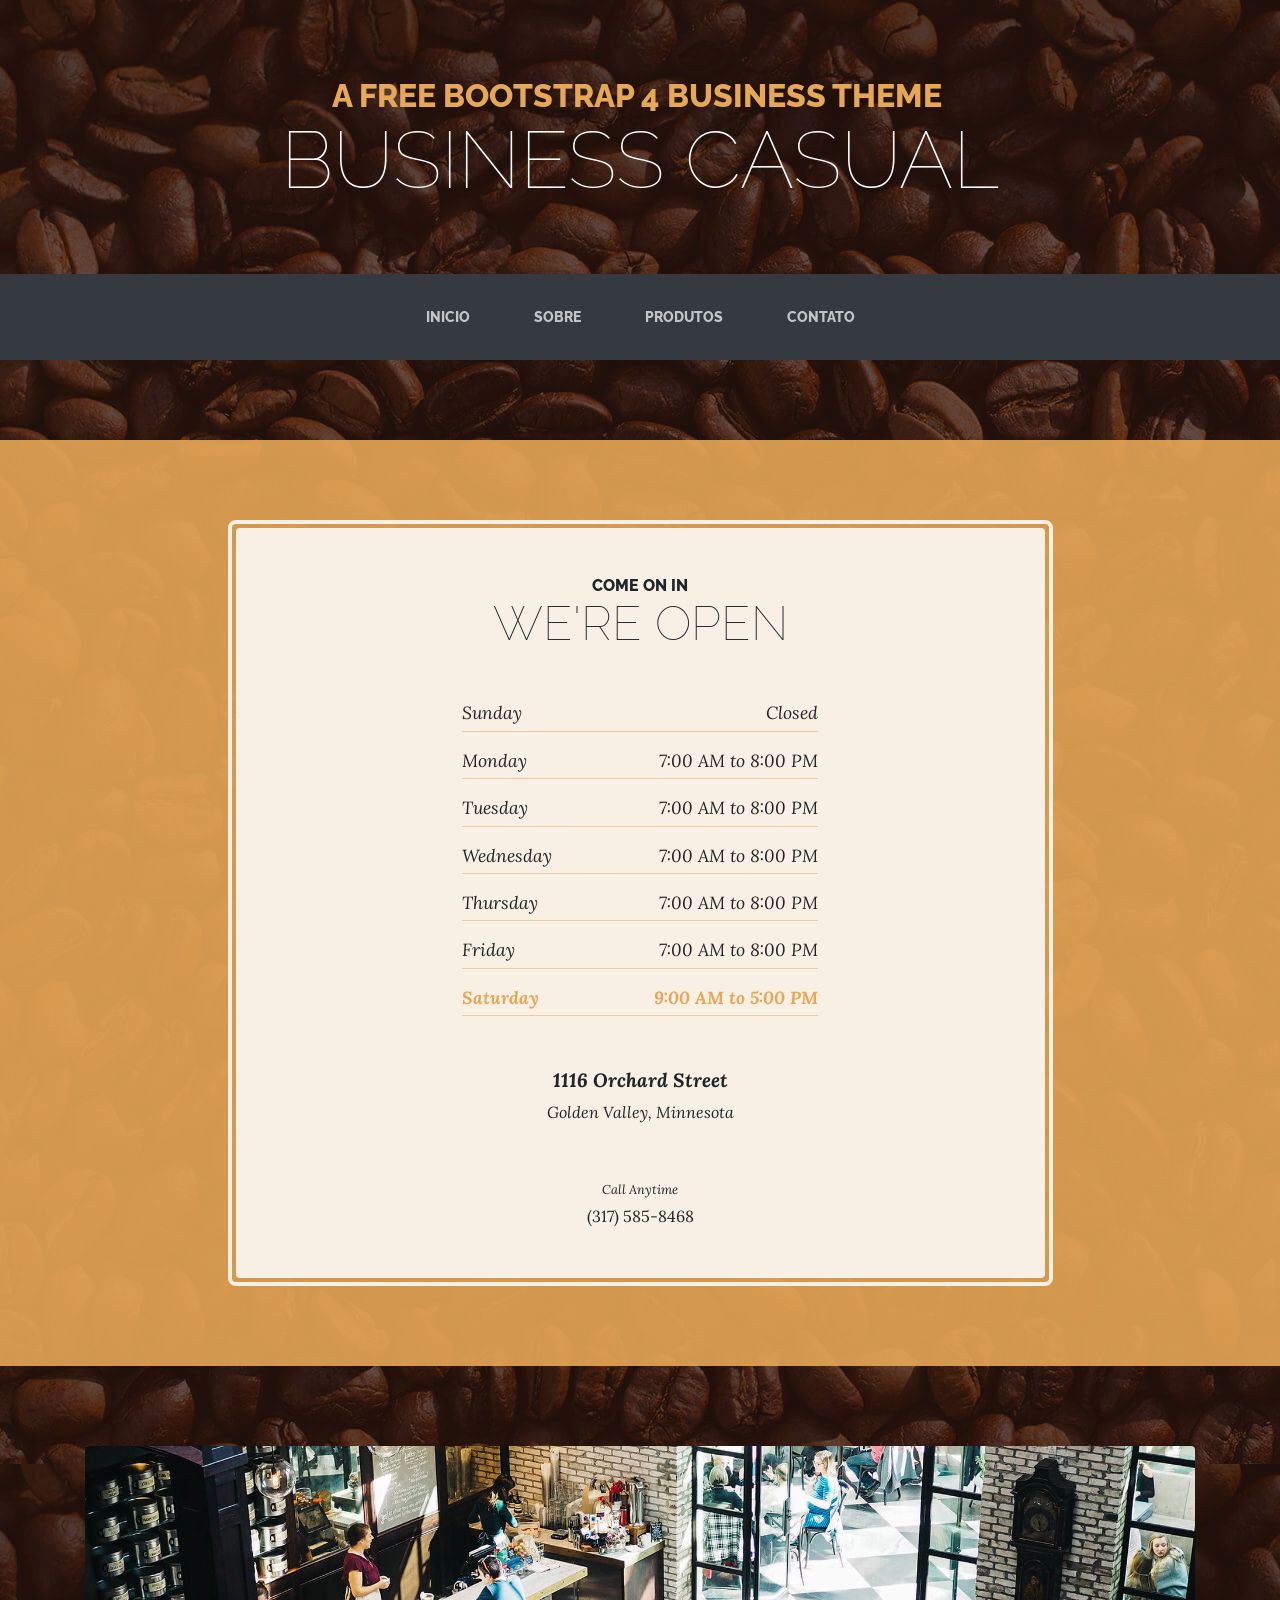
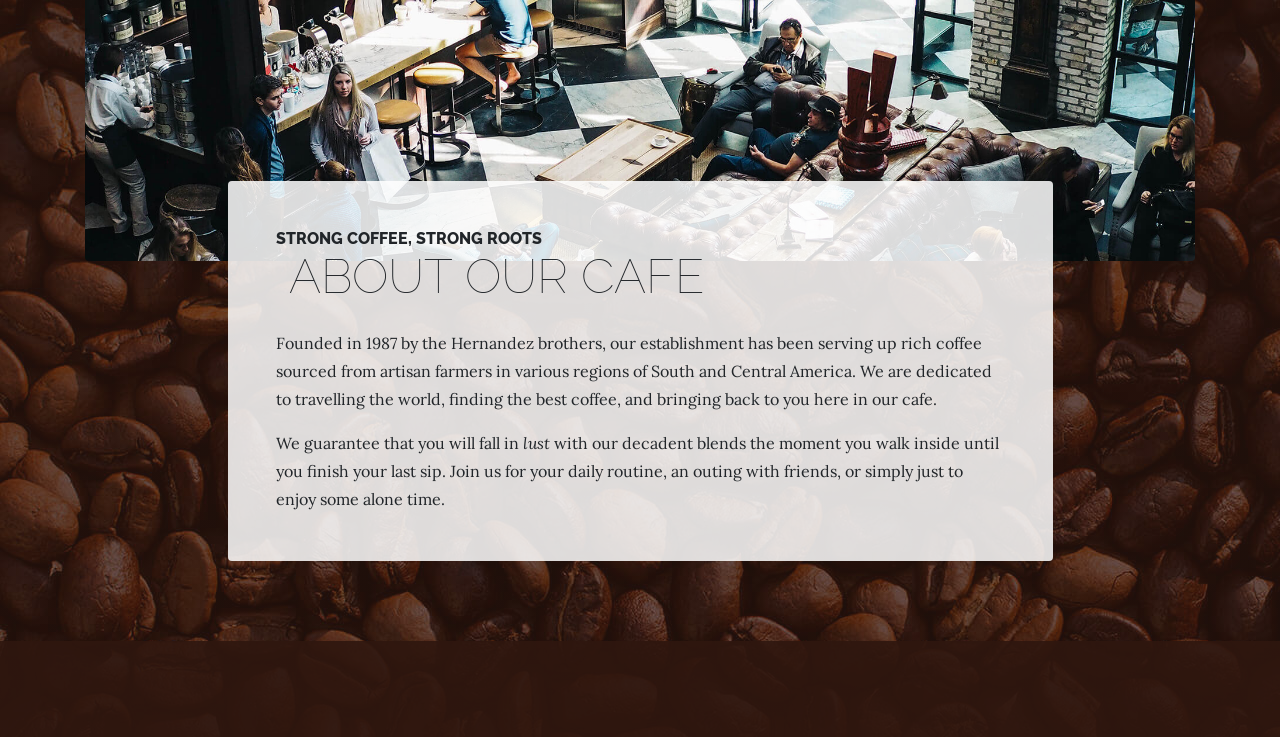
==== store.html @ 395d7e05 "adicionado projeto" ====
<!DOCTYPE html>
<html>

<head>
    <meta charset="utf-8">
    <meta name="viewport" content="width=device-width, initial-scale=1.0, shrink-to-fit=no">
    <title>Store - Brand</title>
    <link rel="stylesheet" href="assets/bootstrap/css/bootstrap.min.css">
    <link rel="stylesheet" href="https://fonts.googleapis.com/css?family=Raleway:100,100i,200,200i,300,300i,400,400i,500,500i,600,600i,700,700i,800,800i,900,900i">
    <link rel="stylesheet" href="https://fonts.googleapis.com/css?family=Lora:400,400i,700,700i">
</head>

<body style="background:linear-gradient(rgba(47, 23, 15, 0.65), rgba(47, 23, 15, 0.65)), url('assets/img/bg.jpg');">
    <h1 class="text-center text-white d-none d-lg-block site-heading"><span class="text-primary site-heading-upper mb-3">A Free Bootstrap 4 Business Theme&nbsp;</span><span class="site-heading-lower">Business Casual</span></h1>
    <nav class="navbar navbar-light navbar-expand-lg bg-dark py-lg-4" id="mainNav">
        <div class="container"><a class="navbar-brand text-uppercase d-lg-none text-expanded" href="#">Brand</a><button data-toggle="collapse" data-target="#navbarResponsive" class="navbar-toggler" aria-controls="navbarResponsive" aria-expanded="false" aria-label="Toggle navigation"><span class="navbar-toggler-icon"></span></button>
            <div
                class="collapse navbar-collapse" id="navbarResponsive">
                <ul class="nav navbar-nav mx-auto">
                    <li class="nav-item" role="presentation"><a class="nav-link" href="index.html">Inicio</a></li>
                    <li class="nav-item" role="presentation"><a class="nav-link" href="about.html">Sobre</a></li>
                    <li class="nav-item" role="presentation"><a class="nav-link" href="products.html">Produtos</a></li>
                    <li class="nav-item" role="presentation"><a class="nav-link" href="store.html">contato</a></li>
                </ul>
        </div>
        </div>
    </nav>
    <section class="page-section cta">
        <div class="container">
            <div class="row">
                <div class="col-xl-9 mx-auto">
                    <div class="cta-inner text-center rounded">
                        <h2 class="section-heading mb-5"><span class="section-heading-upper">Come On In</span><span class="section-heading-lower">We're Open</span></h2>
                        <ul class="list-unstyled mx-auto list-hours mb-5 text-left">
                            <li class="d-flex list-unstyled-item list-hours-item">Sunday<span class="ml-auto">Closed</span></li>
                            <li class="d-flex list-unstyled-item list-hours-item">Monday<span class="ml-auto">7:00 AM to 8:00 PM</span></li>
                            <li class="d-flex list-unstyled-item list-hours-item">Tuesday<span class="ml-auto">7:00 AM to 8:00 PM</span></li>
                            <li class="d-flex list-unstyled-item list-hours-item">Wednesday<span class="ml-auto">7:00 AM to 8:00 PM</span></li>
                            <li class="d-flex list-unstyled-item list-hours-item">Thursday<span class="ml-auto">7:00 AM to 8:00 PM</span></li>
                            <li class="d-flex list-unstyled-item list-hours-item">Friday<span class="ml-auto">7:00 AM to 8:00 PM</span></li>
                            <li class="d-flex list-unstyled-item list-hours-item">Saturday<span class="ml-auto">9:00 AM to 5:00 PM</span></li>
                        </ul>
                        <p class="address mb-5"><em><strong>1116 Orchard Street</strong><span><br>Golden Valley, Minnesota</span></em></p>
                        <p class="address mb-0"><small><em>Call Anytime</em></small><span><br>(317) 585-8468</span></p>
                    </div>
                </div>
            </div>
        </div>
    </section>
    <section class="page-section about-heading">
        <div class="container"><img class="img-fluid rounded about-heading-img mb-3 mb-lg-0" src="assets/img/about.jpg">
            <div class="about-heading-content">
                <div class="row">
                    <div class="col-lg-10 col-xl-9 mx-auto">
                        <div class="bg-faded rounded p-5">
                            <h2 class="section-heading mb-4"><span class="section-heading-upper">Strong Coffee, Strong Roots</span><span class="section-heading-lower">&nbsp;About Our Cafe</span></h2>
                            <p>Founded in 1987 by the Hernandez brothers, our establishment has been serving up rich coffee sourced from artisan farmers in various regions of South and Central America. We are dedicated to travelling the world, finding the
                                best coffee, and bringing back to you here in our cafe.</p>
                            <p class="mb-0"><span>We guarantee that you will fall in&nbsp;</span><em>lust</em><span>&nbsp;with our decadent blends the moment you walk inside until you finish your last sip. Join us for your daily routine, an outing with friends, or simply just to enjoy some alone time.</span></p>
                        </div>
                    </div>
                </div>
            </div>
        </div>
    </section>
    <footer class="footer text-faded text-center py-5"></footer>
    <script src="assets/js/jquery.min.js"></script>
    <script src="assets/bootstrap/js/bootstrap.min.js"></script>
    <script src="assets/js/current-day.js"></script>
</body>

</html>
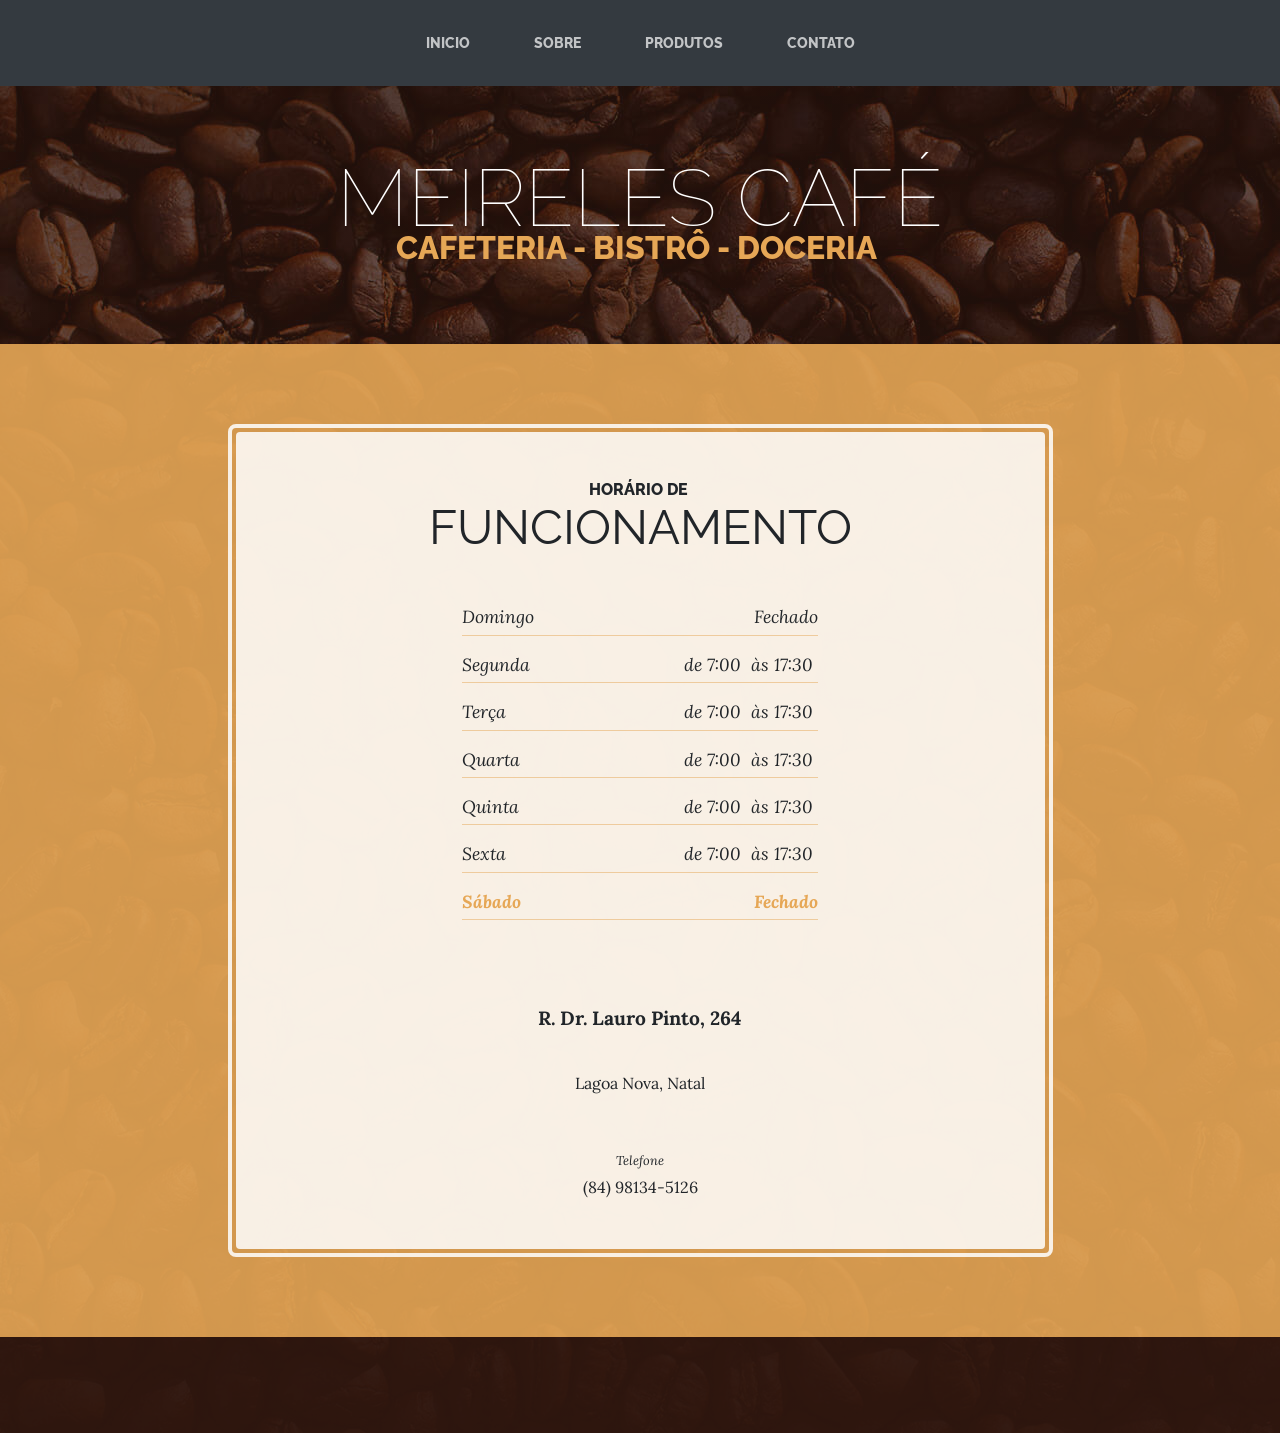
==== commit 7ff12b25: "alterações na pagina do sobre (abount) e página de contato" ====
--- a/store.html
+++ b/store.html
@@ -11,7 +11,6 @@
 </head>
 
 <body style="background:linear-gradient(rgba(47, 23, 15, 0.65), rgba(47, 23, 15, 0.65)), url('assets/img/bg.jpg');">
-    <h1 class="text-center text-white d-none d-lg-block site-heading"><span class="text-primary site-heading-upper mb-3">A Free Bootstrap 4 Business Theme&nbsp;</span><span class="site-heading-lower">Business Casual</span></h1>
     <nav class="navbar navbar-light navbar-expand-lg bg-dark py-lg-4" id="mainNav">
         <div class="container"><a class="navbar-brand text-uppercase d-lg-none text-expanded" href="#">Brand</a><button data-toggle="collapse" data-target="#navbarResponsive" class="navbar-toggler" aria-controls="navbarResponsive" aria-expanded="false" aria-label="Toggle navigation"><span class="navbar-toggler-icon"></span></button>
             <div
@@ -25,42 +24,33 @@
         </div>
         </div>
     </nav>
+    <h1 class="text-center text-white d-none d-lg-block site-heading"><span class="site-heading-lower">Meireles café</span><span class="text-primary site-heading-upper mb-3">cafeteria - bistrô - doceria&nbsp;</span></h1>
     <section class="page-section cta">
         <div class="container">
             <div class="row">
                 <div class="col-xl-9 mx-auto">
                     <div class="cta-inner text-center rounded">
-                        <h2 class="section-heading mb-5"><span class="section-heading-upper">Come On In</span><span class="section-heading-lower">We're Open</span></h2>
+                        <h2 class="section-heading mb-5"><span class="section-heading-upper">Horário de&nbsp;</span><span class="section-heading-lower"><strong>Funcionamento</strong></span></h2>
                         <ul class="list-unstyled mx-auto list-hours mb-5 text-left">
-                            <li class="d-flex list-unstyled-item list-hours-item">Sunday<span class="ml-auto">Closed</span></li>
-                            <li class="d-flex list-unstyled-item list-hours-item">Monday<span class="ml-auto">7:00 AM to 8:00 PM</span></li>
-                            <li class="d-flex list-unstyled-item list-hours-item">Tuesday<span class="ml-auto">7:00 AM to 8:00 PM</span></li>
-                            <li class="d-flex list-unstyled-item list-hours-item">Wednesday<span class="ml-auto">7:00 AM to 8:00 PM</span></li>
-                            <li class="d-flex list-unstyled-item list-hours-item">Thursday<span class="ml-auto">7:00 AM to 8:00 PM</span></li>
-                            <li class="d-flex list-unstyled-item list-hours-item">Friday<span class="ml-auto">7:00 AM to 8:00 PM</span></li>
-                            <li class="d-flex list-unstyled-item list-hours-item">Saturday<span class="ml-auto">9:00 AM to 5:00 PM</span></li>
+                            <li class="d-flex list-unstyled-item list-hours-item">Domingo<span class="ml-auto">Fechado</span></li>
+                            <li class="d-flex list-unstyled-item list-hours-item">Segunda<span class="ml-auto">de 7:00 &nbsp;às 17:30&nbsp;</span></li>
+                            <li class="d-flex list-unstyled-item list-hours-item">Terça<span class="ml-auto"><span class="ml-auto">de 7:00 &nbsp;às 17:30&nbsp;</span></span>
+                            </li>
+                            <li class="d-flex list-unstyled-item list-hours-item">Quarta<span class="ml-auto">de 7:00 &nbsp;às 17:30&nbsp;</span></li>
+                            <li class="d-flex list-unstyled-item list-hours-item">Quinta<span class="ml-auto">de 7:00 &nbsp;às 17:30&nbsp;</span></li>
+                            <li class="d-flex list-unstyled-item list-hours-item">Sexta<span class="ml-auto">de 7:00 &nbsp;às 17:30&nbsp;</span></li>
+                            <li class="d-flex list-unstyled-item list-hours-item">Sábado<span class="ml-auto">Fechado</span></li>
                         </ul>
-                        <p class="address mb-5"><em><strong>1116 Orchard Street</strong><span><br>Golden Valley, Minnesota</span></em></p>
-                        <p class="address mb-0"><small><em>Call Anytime</em></small><span><br>(317) 585-8468</span></p>
+                        <p class="address mb-5"><strong><br>&nbsp;R. Dr. Lauro Pinto, 264&nbsp;<br><br></strong><em></em><span>Lagoa Nova, Natal</span></p>
+                        <p class="address mb-0"><small><em>Telefone</em></small><span><br>(84) 98134-5126</span></p>
                     </div>
                 </div>
             </div>
         </div>
     </section>
     <section class="page-section about-heading">
-        <div class="container"><img class="img-fluid rounded about-heading-img mb-3 mb-lg-0" src="assets/img/about.jpg">
-            <div class="about-heading-content">
-                <div class="row">
-                    <div class="col-lg-10 col-xl-9 mx-auto">
-                        <div class="bg-faded rounded p-5">
-                            <h2 class="section-heading mb-4"><span class="section-heading-upper">Strong Coffee, Strong Roots</span><span class="section-heading-lower">&nbsp;About Our Cafe</span></h2>
-                            <p>Founded in 1987 by the Hernandez brothers, our establishment has been serving up rich coffee sourced from artisan farmers in various regions of South and Central America. We are dedicated to travelling the world, finding the
-                                best coffee, and bringing back to you here in our cafe.</p>
-                            <p class="mb-0"><span>We guarantee that you will fall in&nbsp;</span><em>lust</em><span>&nbsp;with our decadent blends the moment you walk inside until you finish your last sip. Join us for your daily routine, an outing with friends, or simply just to enjoy some alone time.</span></p>
-                        </div>
-                    </div>
-                </div>
-            </div>
+        <div class="container">
+            <div class="about-heading-content"></div>
         </div>
     </section>
     <footer class="footer text-faded text-center py-5"></footer>
